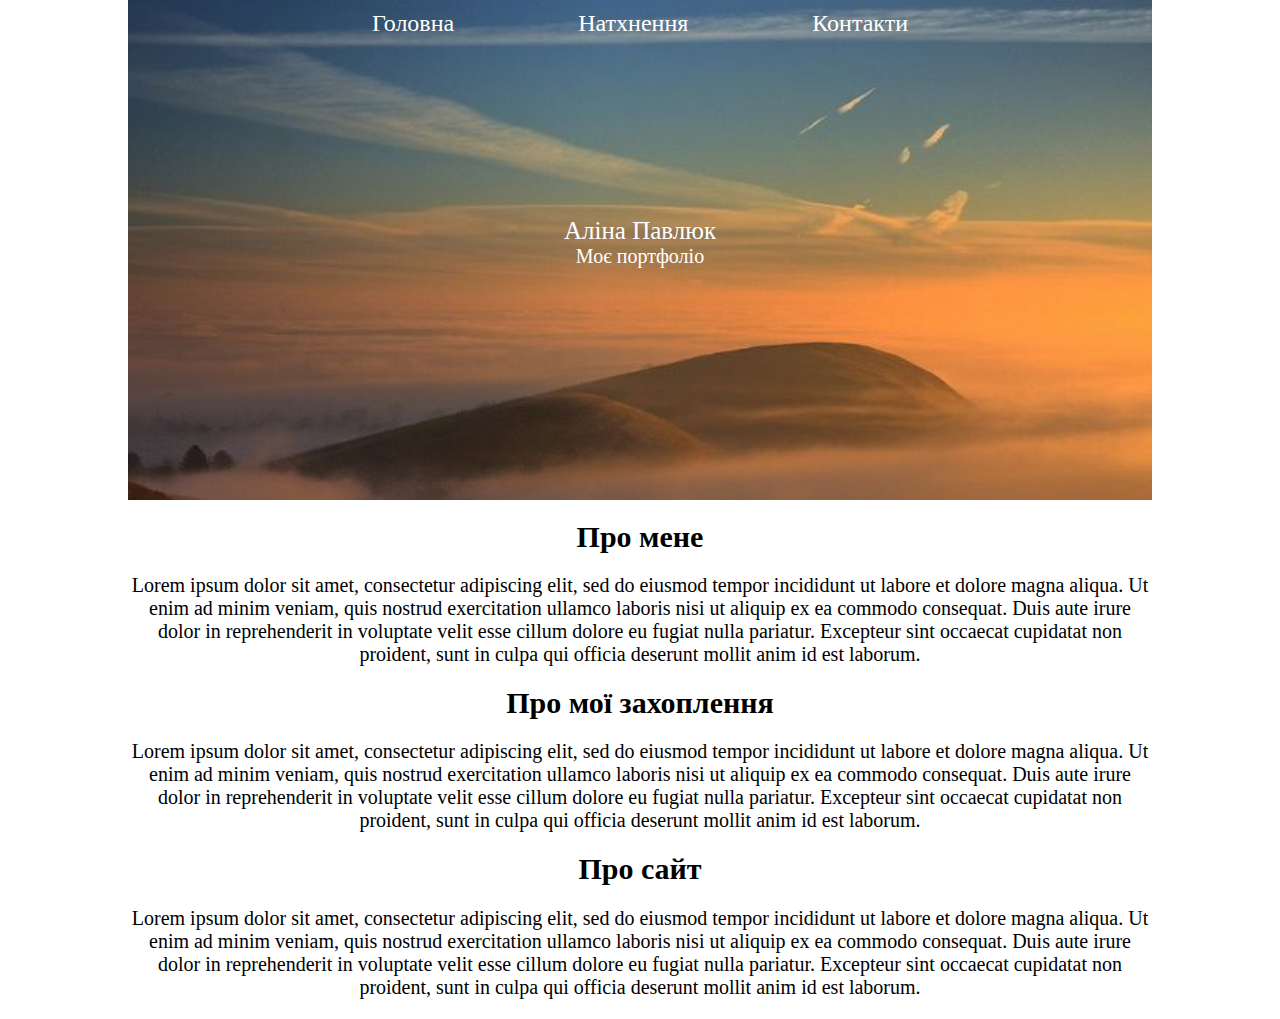
==== index.html @ 0d3b5831 "Initial" ====
<!DOCTYPE html>
<html lang="uk">
<head>
    <meta charset="UTF-8">
    <meta name="viewport" content="width=device-width, initial-scale=1.0">
    <meta http-equiv="X-UA-Compatible" content="ie=edge">
    <title>Головна</title>
    <link rel="stylesheet" type="text/css" href="css/index.css">
</head>
<body>
    <section class="main-header">
        <header>
            <a href="index.html">Головна</a>
            <a href="#">Натхнення</a>
            <a href="#">Контакти</a>
        </header>
        <div class="header-text big-text" >
            Аліна Павлюк
        </div>
        <div class="header-text small-text">
            Моє портфоліо
        </div>
    </section>
    <section class="main-section">
        <article class="main-article">
            <header class="article-header">
                <h1>Про мене</h1>
            </header>
            <div class="article-text">
                <p>Lorem ipsum dolor sit amet, consectetur adipiscing 
                elit, sed do eiusmod tempor incididunt ut labore et
                dolore magna aliqua. Ut enim ad minim veniam, quis 
                nostrud exercitation ullamco laboris nisi ut aliquip
                ex ea commodo consequat. Duis aute irure dolor in 
                reprehenderit in voluptate velit esse cillum dolore 
                eu fugiat nulla pariatur. Excepteur sint occaecat 
                cupidatat non proident, sunt in culpa qui officia 
                deserunt mollit anim id est laborum.</p>
            </div>
        </article>
        <article class="main-article">
            <header class="article-header">
                <h1>Про мої захоплення</h1>
            </header>
            <div class="article-text">
                <p>Lorem ipsum dolor sit amet, consectetur adipiscing 
                elit, sed do eiusmod tempor incididunt ut labore et
                dolore magna aliqua. Ut enim ad minim veniam, quis 
                nostrud exercitation ullamco laboris nisi ut aliquip
                ex ea commodo consequat. Duis aute irure dolor in 
                reprehenderit in voluptate velit esse cillum dolore 
                eu fugiat nulla pariatur. Excepteur sint occaecat 
                cupidatat non proident, sunt in culpa qui officia 
                deserunt mollit anim id est laborum.</p>
            </div>
        </article>
        <article class="main-article">
            <header class="article-header">
                <h1>Про сайт</h1>
            </header>
            <div class="article-text">
                <p>Lorem ipsum dolor sit amet, consectetur adipiscing 
                elit, sed do eiusmod tempor incididunt ut labore et
                dolore magna aliqua. Ut enim ad minim veniam, quis 
                nostrud exercitation ullamco laboris nisi ut aliquip
                ex ea commodo consequat. Duis aute irure dolor in 
                reprehenderit in voluptate velit esse cillum dolore 
                eu fugiat nulla pariatur. Excepteur sint occaecat 
                cupidatat non proident, sunt in culpa qui officia 
                deserunt mollit anim id est laborum.</p>
            </div>
        </article>
    </section>
</body>
</html>
---- css/index.css ----
html, body {
	margin: 0;
	padding: 0;
}

.main-header {
    width: 100%;
    height: 500px;
    background-image: url(../img/nature.jpg);
    background-size: cover;
    max-width: 1024px;
    margin: 0 auto;
}

.main-header a {
    color: white;
    text-decoration: none;
    font-size: 24px;
    margin: 10px 60px 10px 60px;
    display: inline-block;
    
}

.main-header header {
    text-align: center;
}

.header-text {
    color: white;
    text-align: center;
}

.big-text{
    font-size: 25px;
    margin-top: 170px;
}

.small-text{
    font-size: 20px;
}

.main-section {
    max-width: 1024px;
    margin: 0 auto;
}
.article-header h1{
    font-size:30px;
}

.main-article{
    text-align: center;
}

.article-text{
    font-size:20px;
}
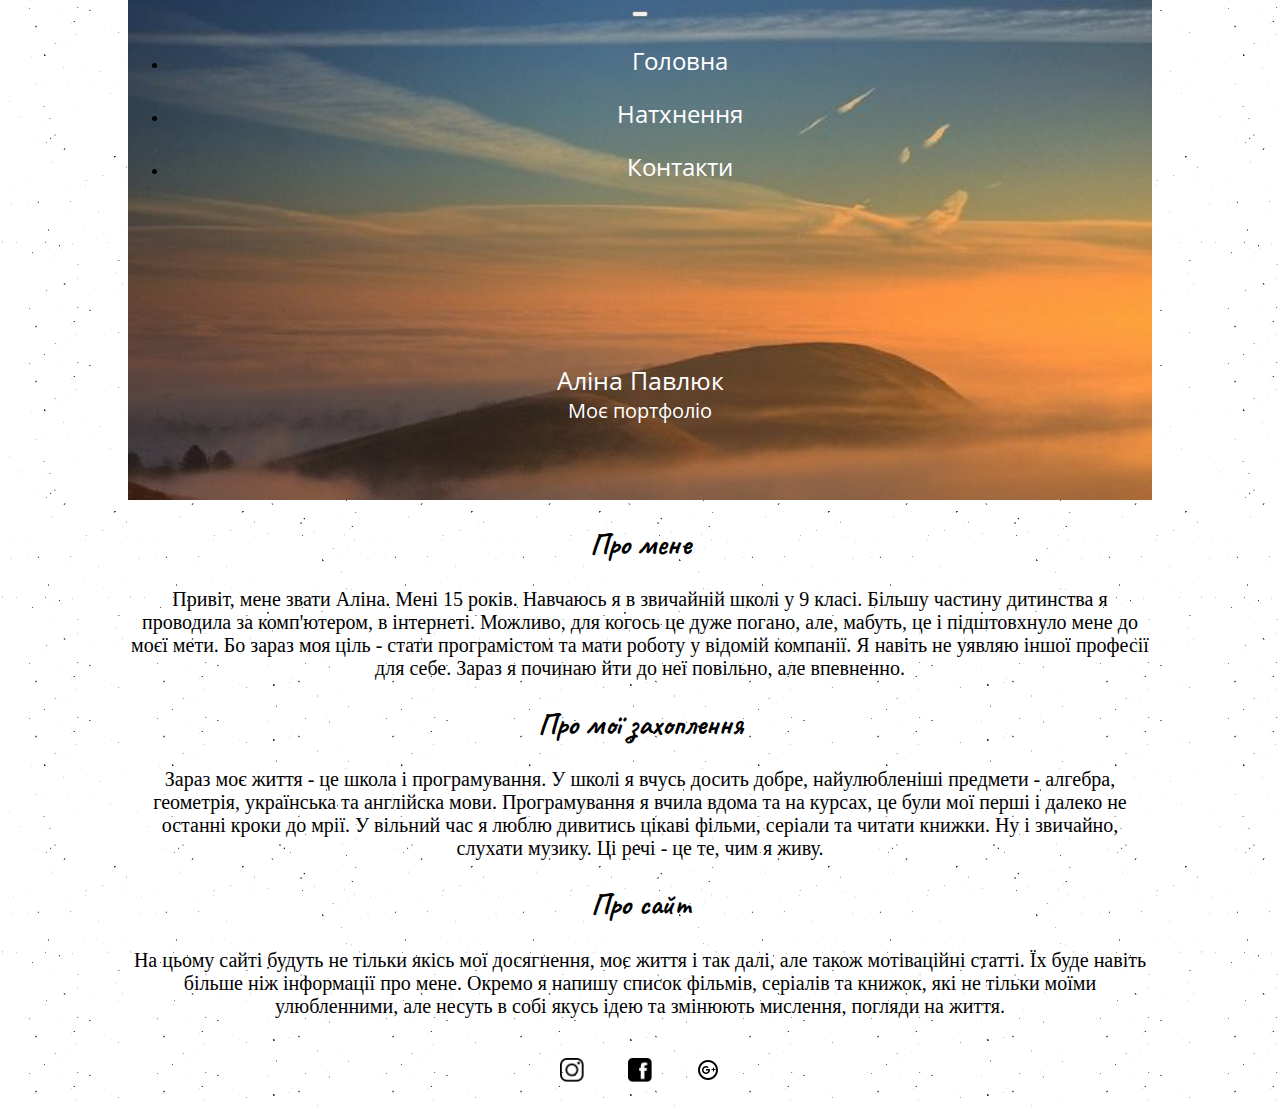
==== commit 13ceed52: "Text, photo, menu" ====
--- a/index.html
+++ b/index.html
@@ -4,38 +4,51 @@
     <meta charset="UTF-8">
     <meta name="viewport" content="width=device-width, initial-scale=1.0">
     <meta http-equiv="X-UA-Compatible" content="ie=edge">
-    <title>Головна</title>
+    <title>Аліна Павлюк - Головна</title>
+    <link rel="stylesheet" href="https://stackpath.bootstrapcdn.com/bootstrap/4.1.3/css/bootstrap.min.css" integrity="sha384-MCw98/SFnGE8fJT3GXwEOngsV7Zt27NXFoaoApmYm81iuXoPkFOJwJ8ERdknLPMO" crossorigin="anonymous">
     <link rel="stylesheet" type="text/css" href="css/index.css">
 </head>
 <body>
-    <section class="main-header">
-        <header>
-            <a href="index.html">Головна</a>
-            <a href="#">Натхнення</a>
-            <a href="#">Контакти</a>
-        </header>
+    <header class="main-header index-header">
+        <nav class="navbar navbar-expand-lg navbar-dark">
+          <button class="navbar-toggler" type="button" data-toggle="collapse" data-target="#navbarNav" aria-controls="navbarNav" aria-expanded="false" aria-label="Toggle navigation">
+            <span class="navbar-toggler-icon"></span>
+          </button>
+          <div class="collapse navbar-collapse navbar-layout" id="navbarNav">
+            <ul class="navbar-nav">
+              <li class="nav-item active">
+                <a class="nav-link" href="index.html">Головна</a>
+              </li>
+              <li class="nav-item">
+                <a class="nav-link" href="inspiration.html">Натхнення</a>
+              </li>
+              <li class="nav-item">
+                <a class="nav-link" href="contacts.html">Контакти</a>
+              </li>
+            </ul>
+          </div>
+        </nav>
         <div class="header-text big-text" >
             Аліна Павлюк
         </div>
         <div class="header-text small-text">
             Моє портфоліо
         </div>
-    </section>
-    <section class="main-section">
+    </header>
+    <main class="main-section">
         <article class="main-article">
             <header class="article-header">
                 <h1>Про мене</h1>
             </header>
             <div class="article-text">
-                <p>Lorem ipsum dolor sit amet, consectetur adipiscing 
-                elit, sed do eiusmod tempor incididunt ut labore et
-                dolore magna aliqua. Ut enim ad minim veniam, quis 
-                nostrud exercitation ullamco laboris nisi ut aliquip
-                ex ea commodo consequat. Duis aute irure dolor in 
-                reprehenderit in voluptate velit esse cillum dolore 
-                eu fugiat nulla pariatur. Excepteur sint occaecat 
-                cupidatat non proident, sunt in culpa qui officia 
-                deserunt mollit anim id est laborum.</p>
+                <p>Привіт, мене звати Аліна. Мені 15 років. Навчаюсь я в звичайній
+                школі у 9 класі. 
+                Більшу частину дитинства я проводила за комп'ютером, в інтернеті. 
+                Можливо, для когось це дуже погано, але, мабуть, 
+                це і підштовхнуло мене до моєї мети.
+                Бо зараз моя ціль - стати програмістом та мати роботу 
+                у відомій компанії. Я навіть не уявляю іншої професії для себе. 
+                Зараз я починаю йти до неї повільно, але впевненно. </p>
             </div>
         </article>
         <article class="main-article">
@@ -43,15 +56,13 @@
                 <h1>Про мої захоплення</h1>
             </header>
             <div class="article-text">
-                <p>Lorem ipsum dolor sit amet, consectetur adipiscing 
-                elit, sed do eiusmod tempor incididunt ut labore et
-                dolore magna aliqua. Ut enim ad minim veniam, quis 
-                nostrud exercitation ullamco laboris nisi ut aliquip
-                ex ea commodo consequat. Duis aute irure dolor in 
-                reprehenderit in voluptate velit esse cillum dolore 
-                eu fugiat nulla pariatur. Excepteur sint occaecat 
-                cupidatat non proident, sunt in culpa qui officia 
-                deserunt mollit anim id est laborum.</p>
+                <p>Зараз моє життя - це школа і програмування. 
+                У школі я вчусь досить добре, найулюбленіші предмети - 
+                алгебра, геометрія, українська та англійска мови.
+                Програмування я вчила вдома та на курсах, це були мої перші і 
+                далеко не останні кроки до мрії. У вільний час я люблю 
+                дивитись цікаві фільми, серіали та читати книжки. 
+                Ну і звичайно, слухати музику. Ці речі - це те, чим я живу. </p>
             </div>
         </article>
         <article class="main-article">
@@ -59,17 +70,23 @@
                 <h1>Про сайт</h1>
             </header>
             <div class="article-text">
-                <p>Lorem ipsum dolor sit amet, consectetur adipiscing 
-                elit, sed do eiusmod tempor incididunt ut labore et
-                dolore magna aliqua. Ut enim ad minim veniam, quis 
-                nostrud exercitation ullamco laboris nisi ut aliquip
-                ex ea commodo consequat. Duis aute irure dolor in 
-                reprehenderit in voluptate velit esse cillum dolore 
-                eu fugiat nulla pariatur. Excepteur sint occaecat 
-                cupidatat non proident, sunt in culpa qui officia 
-                deserunt mollit anim id est laborum.</p>
+                <p>
+                На цьому сайті будуть не тільки якісь мої досягнення, 
+                моє життя і так далі, але також мотіваційні статті. 
+                Їх буде навіть більше ніж інформації про мене.
+                Окремо я напишу список фільмів, серіалів та книжок, 
+                які не тільки моїми улюбленними, але несуть в собі 
+                якусь ідею та змінюють мислення, погляди на життя.</p>
             </div>
         </article>
-    </section>
+    </main>
+    <footer class="page-footer">
+        <a href="https://www.instagram.com/_alinapavlyuk_/" class="footer-icon icon-instagram"></a>
+        <a href="https://www.facebook.com/profile.php?id=100004659367618" class="footer-icon icon-facebook"></a>
+        <a href="https://plus.google.com/u/0/+UCZ2W5ja4I2QM6hHBFg3" class="footer-icon icon-google"></a>
+    </footer>
+    <script src="https://code.jquery.com/jquery-3.3.1.slim.min.js" integrity="sha384-q8i/X+965DzO0rT7abK41JStQIAqVgRVzpbzo5smXKp4YfRvH+8abtTE1Pi6jizo" crossorigin="anonymous"></script>
+    <script src="https://cdnjs.cloudflare.com/ajax/libs/popper.js/1.14.3/umd/popper.min.js" integrity="sha384-ZMP7rVo3mIykV+2+9J3UJ46jBk0WLaUAdn689aCwoqbBJiSnjAK/l8WvCWPIPm49" crossorigin="anonymous"></script>
+    <script src="https://stackpath.bootstrapcdn.com/bootstrap/4.1.3/js/bootstrap.min.js" integrity="sha384-ChfqqxuZUCnJSK3+MXmPNIyE6ZbWh2IMqE241rYiqJxyMiZ6OW/JmZQ5stwEULTy" crossorigin="anonymous"></script>
 </body>
 </html>--- a/css/index.css
+++ b/css/index.css
@@ -1,15 +1,32 @@
+@import url('https://fonts.googleapis.com/css?family=Open+Sans+Condensed:300|Amatic+SC|Caveat');
+
 html, body {
 	margin: 0;
 	padding: 0;
 }
 
+body {
+  background: url(../img/background.png);
+}
+
 .main-header {
     width: 100%;
     height: 500px;
-    background-image: url(../img/nature.jpg);
     background-size: cover;
     max-width: 1024px;
     margin: 0 auto;
+}
+
+.index-header {
+    background-image: url(../img/nature1.jpg);
+}
+
+.inspiration-header {
+    background-image: url(../img/nature2.jpg);
+}
+
+.contacts-header {
+    background-image: url(../img/nature3.jpg);
 }
 
 .main-header a {
@@ -18,16 +35,30 @@
     font-size: 24px;
     margin: 10px 60px 10px 60px;
     display: inline-block;
-    
+    font-family: 'Open Sans Condensed', sans-serif;
 }
 
-.main-header header {
+
+.main-header a:hover{
+    -webkit-transform: scale(1.1);
+    -ms-transform: scale(1.1);
+     transform: scale(1.1);
+}
+
+.main-header nav {
     text-align: center;
+}
+
+.navbar-layout ul{
+    width: 100%;
+    justify-content: space-around;
+    
 }
 
 .header-text {
     color: white;
     text-align: center;
+    font-family: 'Open Sans Condensed', sans-serif;
 }
 
 .big-text{
@@ -45,12 +76,115 @@
 }
 .article-header h1{
     font-size:30px;
+    font-family: 'Caveat', cursive;
+    text-align: center;
+    padding: 5px;
 }
 
 .main-article{
     text-align: center;
+    clear:both;
+}
+
+.form {
+    margin: 0 auto;
+    text-align: center;
+    clear:both;
+    padding: 5px;
+}
+
+@media (min-width: 600px) {
+    .form {
+        width: 75%;
+    }
+}
+
+
+.article-photo img {
+   margin-bottom:20px;
+   max-width: 500px;
+   width: 100%;
+   cursor: pointer;
+}
+
+
+.first-photo img {
+    float: left;
+    margin-right:10px;
+    
+}
+
+.second-photo img {
+    float:right;
+    margin-left:10px;
+}
+
+.article-photo :hover {
+  -webkit-transform: scale(1.05);
+  -moz-transform: scale(1.05);
+  -o-transform: scale(1.05);
+}
+
+@media (max-width: 690px) {
+    .article-photo img{
+        max-width: 100%;
+    }
 }
 
 .article-text{
     font-size:20px;
+}
+
+.article-text ul {
+    list-style-type: none;
+    padding: 0;
+}
+
+.page-footer {
+    text-align: center;
+    clear:both
+}
+.footer-icon {
+    background-size: cover;
+    width: 24px;
+    height: 24px;
+    display: inline-block;
+    margin: 20px;
+}
+.icon-instagram{
+    background-image: url(../img/icon-instagram.png);
+}
+
+.icon-facebook{
+    background-image: url(../img/icon-facebook.png);
+}
+
+.icon-google{
+    background-image: url(../img/icon-google.png);
+}
+
+.overlay {
+    display:none;
+}
+
+.overlay-visible {
+    position: fixed; 
+    display: block; е
+    width: 100%; 
+    height: 100%; 
+    top: 0; 
+    left: 0;
+    right: 0;
+    bottom: 0;
+    background-color: rgba(0,0,0,1); 
+    z-index: 2;
+    cursor: pointer;
+}
+
+.fixed-image {
+    position: fixed;
+    top: 50%;
+    left: 50%;
+    z-index: 3;
+    cursor: auto;
 }